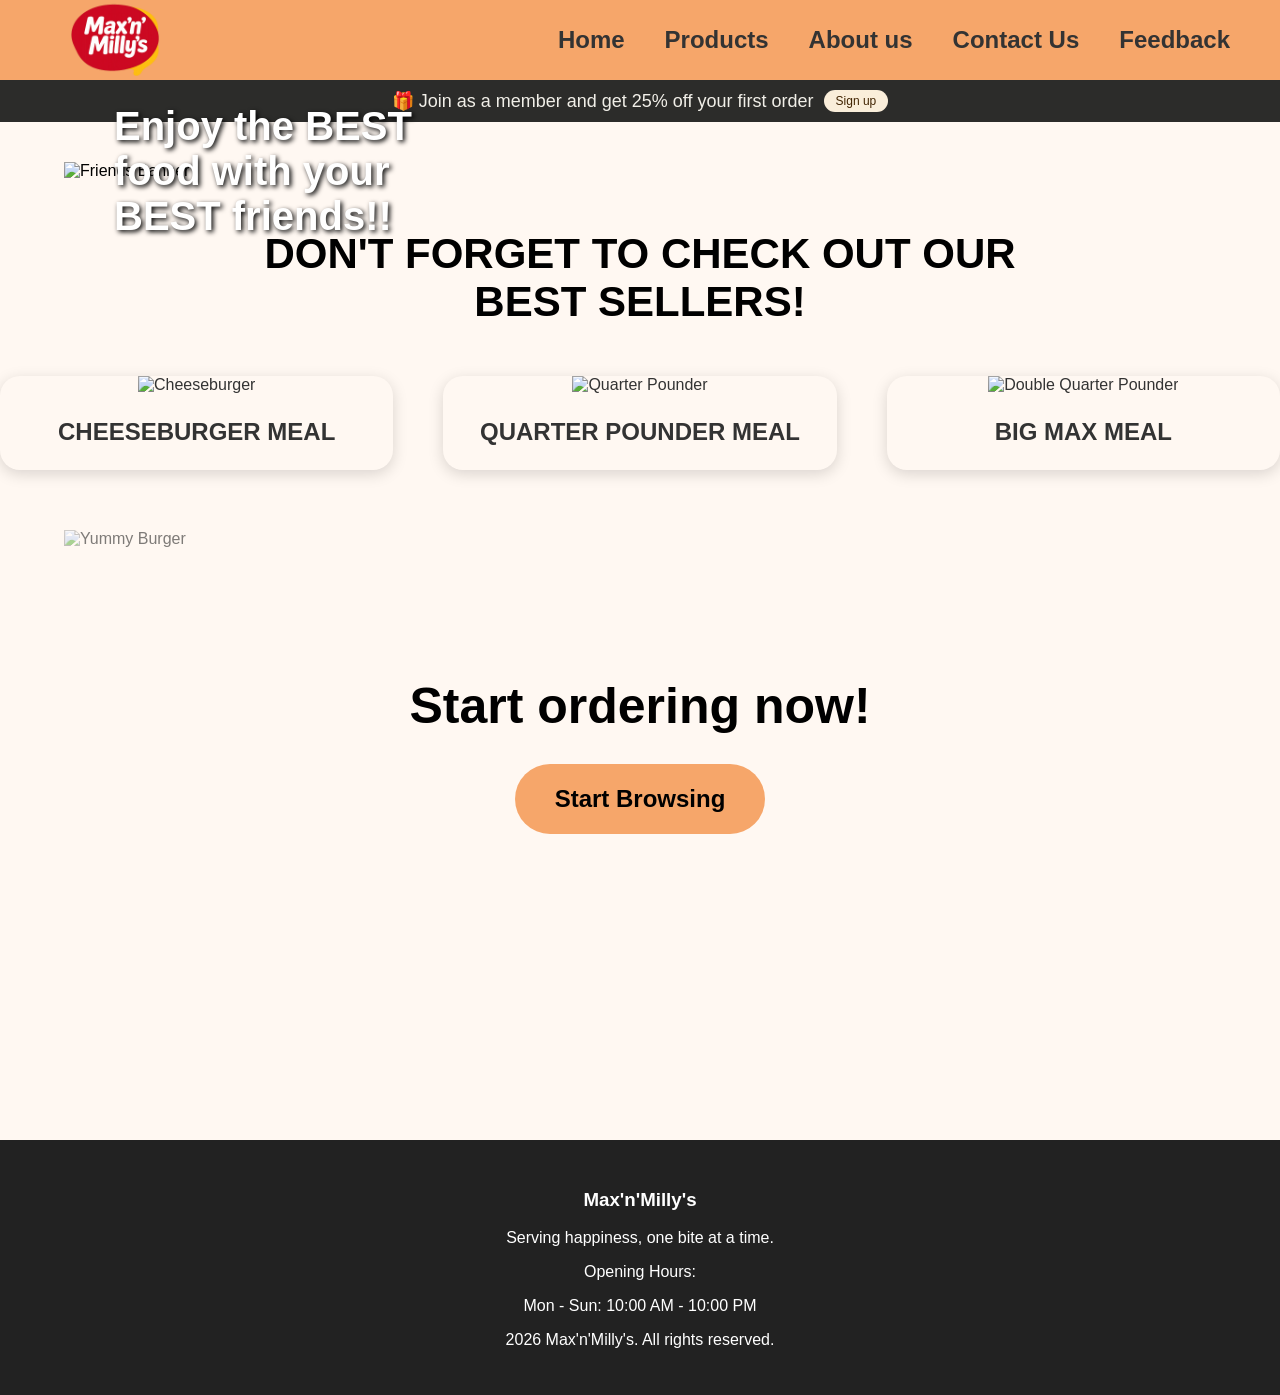
==== index.html @ 228cbca7 "Update index.html" ====
<!DOCTYPE html>
<html lang="en">
    <head>
        <meta charset="UTF-8">
        <meta name="viewport" content="width=device-width, initial-scale=1.0">
        <link rel="stylesheet" href="Homepage.css">
        <title>MaxnMilly's</title>
        <link rel="icon" href="img/Title Logo.png">
    </head>
<body>
  <nav class="navbar">
    <div class="logo">
        <img src="img/Logo.png" alt="Logo">
    </div>
    <ul class="nav-links">
        <li><a href="index.html">Home</a></li>
        <li><a href="menu.html">Products</a></li>
        <li><a href="Aboutus.html">About us</a></li>
        <li><a href="contact-us.html">Contact Us</a></li>
        <li><a href="feedbackform.html">Feedback</a></li>
    </ul>
</nav>
  <div class="promo-strip">
    <span class="promo-text">🎁 Join as a member and get 25% off your first order</span>
    <a href="sign up form.html" class="promo-button">Sign up</a>
  </div>
  <div class="friends-container">
    <img src="images/Friends eating yummy burgers.png" alt="Friends Banner" class="friends-img">
    <div class="friends-text">
        Enjoy the BEST<br>
        food with your<br>
        BEST friends!!
    </div>
</div>
<section class="best-sellers">
    <h2 class="best-seller-title">
    DON'T FORGET TO CHECK OUT OUR<br>
    BEST SELLERS!
    </h2>
    <div class="products">
        <div class="card">
            <a href="#"><img src="images/Cheeseburger meal.png" alt="Cheeseburger" class="burgers"></a>
            <a href="#"><h3>CHEESEBURGER MEAL</h3></a>
        </div>
        <div class="card">
            <a href="#"><img src="images/Quarter Pounder meal.png" alt="Quarter Pounder"></a>
            <a href="#"><h3>QUARTER POUNDER MEAL</h3></a>
        </div>
        <div class="card">
            <a href="#"><img src="images/BigMax meal.png" alt="Double Quarter Pounder"></a>
            <a href="#"><h3>BIG MAX MEAL</h3></a>
        </div>
    </div>
</section>
  <div class="image-container">
    <img src="images/MaxnMilly Burger.jpg" alt="Yummy Burger" class="centered-img">

    <div class="text-on-image">
        Start ordering now!
    </div>

    <div class="Browse-Button">
    <a href="menu.html"><button class="start-button">Start Browsing</button></a>
    </div>
</div>
<footer>
    <h3>Max'n'Milly's</h3>

    <p>Serving happiness, one bite at a time.</p>

    <p>Opening Hours:</p>
    <p>Mon - Sun: 10:00 AM - 10:00 PM</p>

    <p>2026 Max'n'Milly's. All rights reserved.</p>
</footer>
</body>
</html>
---- Homepage.css ----
body {
    margin: 0;
    background-color: #fff8f2;
    font-family: Arial, Helvetica, sans-serif;
}

.navbar {
    height: 50px;
    display: flex;
    justify-content: space-between;
    align-items: center;
    padding: 15px 50px;
    background-color: #f6a66a;
}

.logo img {
    height: 120px;
    width: auto;
    position: relative;
    top: 5px;
    right: 25px;
}



.nav-links {
    display: flex;
    list-style: none;
    gap: 40px;
}

.nav-links a {
    text-decoration: none;
    color: #333;
    font-size: 24px;
    font-weight: 600;
    transition: 0.3s;
}

.nav-links a:hover {
    color: white;
}

.promo-strip {
  background-color: #2c2c2a;
  color: #f1efe8;
  display: flex;
  align-items: center;
  justify-content: center;
  gap: 10px;
  padding: 10px 16px;
  font-size: 18px;
  font-weight: 500;
  text-align: center;
}

.promo-button {
  background-color: #faeeda;
  color: #412402;
  font-size: 12px;
  padding: 4px 12px;
  border-radius: 12px;
  text-decoration: none;
  white-space: nowrap;
}

.promo-button:hover {
  opacity: 0.85;
}

.friends-container {
    position: relative;
    width: 90%;
    margin: 40px auto;
}

.friends-img {
    width: 100%;
    height: 250px;
    object-fit: cover;
}

.friends-text {
    position: absolute;
    top: 50%;
    left: 50px;

    transform: translateY(-50%);

    font-size: 40px;
    font-weight: bold;
    color: white;

    text-shadow: 2px 2px 5px black;
}

.best-seller-title {
    text-align: center;
    font-size: 42px;
    margin: 50px 0;
}

.products {
    display: flex;
    justify-content: space-evenly;
    align-items: flex-start;
    gap: 50px;
}

.card {
    width: 400px;
    text-align: center;
    border-radius: 20px;
    box-shadow: 0 4px 15px rgba(0,0,0,0.15);
    transition: 0.3s;
}

.card img {
    width: 100%;
    height: 250px;
    object-fit: cover;
}

.card h3 {
    font-size: 24px;
    font-weight: 600;
}

.card a {
    text-decoration: none;
    color:#333;
    transition: 0.3s;
}

.card:hover {
    transform: translateY(-10px);
}

.centered-img {
  padding: 60px;
  margin: 0;
  opacity: 0.5;
}

.image-container {
    position: relative;
    width: 100%;
}

.image-container img {
    display: block;
    width: 90%;
    height: 500px;
    object-fit: cover;
    margin: auto;
}

.text-on-image {
    position: absolute;
    top: 38%;
    left: 50%;
    transform: translate(-50%, -50%);

    color: rgb(0, 0, 0);
    font-size: 50px;
    font-weight: bold;
}

.Browse-Button {
  position:absolute;
  top: 53%;
  left: 50%;
  transform: translate(-50%, -50%);
}

.start-button {
    width: 250px;
    height: 70px;
    background-color: #f6a66a;
    color: black;
    border: none;
    border-radius:35px;
    font-size: 24px;
    font-weight: bold;
    cursor: pointer;
}

.start-button:hover{
    background-color: #ffb67a;
    transform: scale(1.05);
    transition: 0.3s;
}

footer {
    background-color: #222;
    color: white;
    text-align: center;
    padding: 30px;
    margin-top: 50px;
}
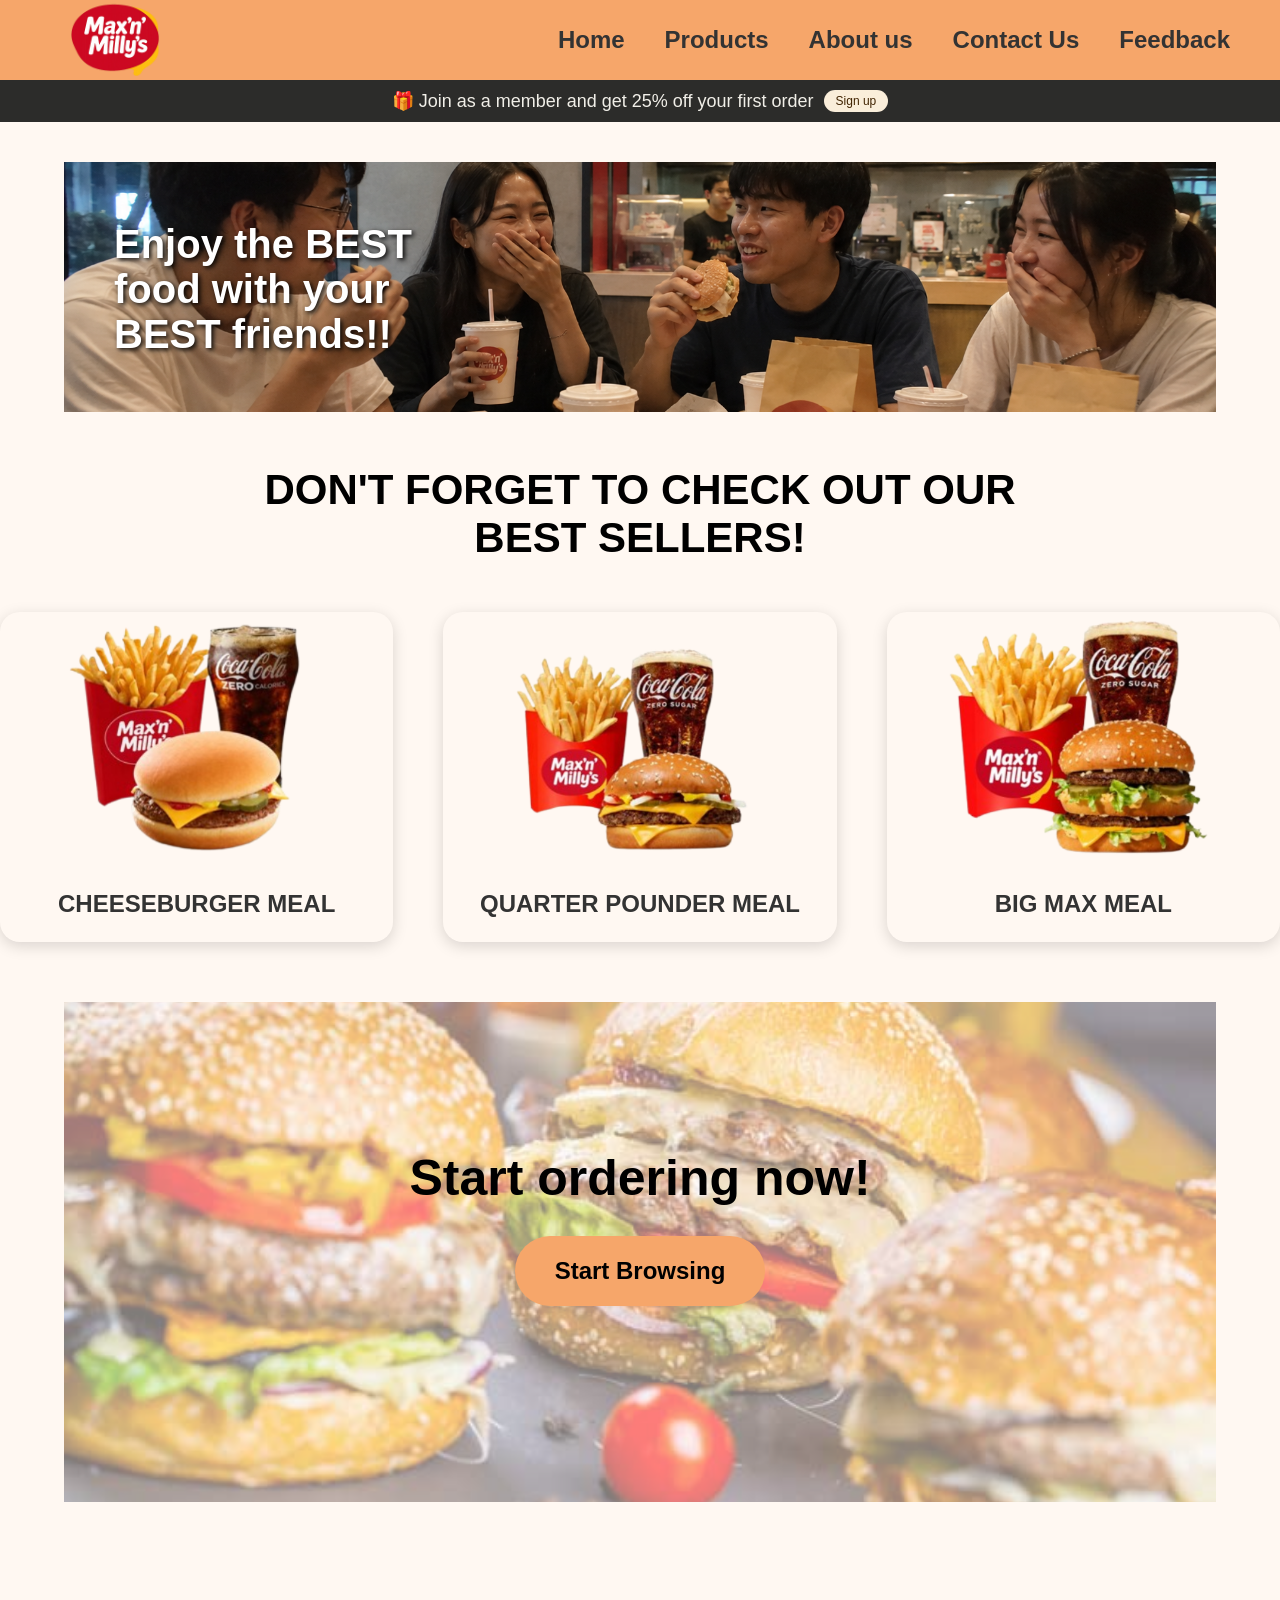
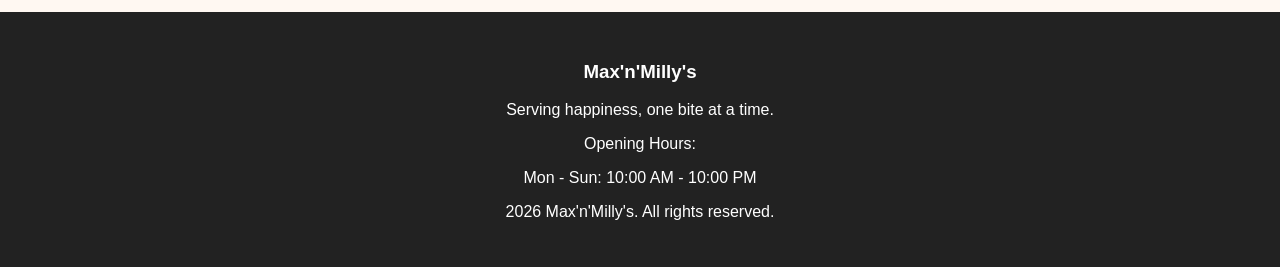
==== commit 64ab6b90: "Update index.html" ====
--- a/index.html
+++ b/index.html
@@ -25,7 +25,7 @@
     <a href="sign up form.html" class="promo-button">Sign up</a>
   </div>
   <div class="friends-container">
-    <img src="images/Friends eating yummy burgers.png" alt="Friends Banner" class="friends-img">
+    <img src="img/Friends eating yummy burgers.png" alt="Friends Banner" class="friends-img">
     <div class="friends-text">
         Enjoy the BEST<br>
         food with your<br>
@@ -39,21 +39,21 @@
     </h2>
     <div class="products">
         <div class="card">
-            <a href="#"><img src="images/Cheeseburger meal.png" alt="Cheeseburger" class="burgers"></a>
+            <a href="#"><img src="img/Cheeseburger meal.png" alt="Cheeseburger" class="burgers"></a>
             <a href="#"><h3>CHEESEBURGER MEAL</h3></a>
         </div>
         <div class="card">
-            <a href="#"><img src="images/Quarter Pounder meal.png" alt="Quarter Pounder"></a>
+            <a href="#"><img src="img/Quarter Pounder meal.png" alt="Quarter Pounder"></a>
             <a href="#"><h3>QUARTER POUNDER MEAL</h3></a>
         </div>
         <div class="card">
-            <a href="#"><img src="images/BigMax meal.png" alt="Double Quarter Pounder"></a>
+            <a href="#"><img src="img/BigMax meal.png" alt="Double Quarter Pounder"></a>
             <a href="#"><h3>BIG MAX MEAL</h3></a>
         </div>
     </div>
 </section>
   <div class="image-container">
-    <img src="images/MaxnMilly Burger.jpg" alt="Yummy Burger" class="centered-img">
+    <img src="img/MaxnMilly Burger.jpg" alt="Yummy Burger" class="centered-img">
 
     <div class="text-on-image">
         Start ordering now!
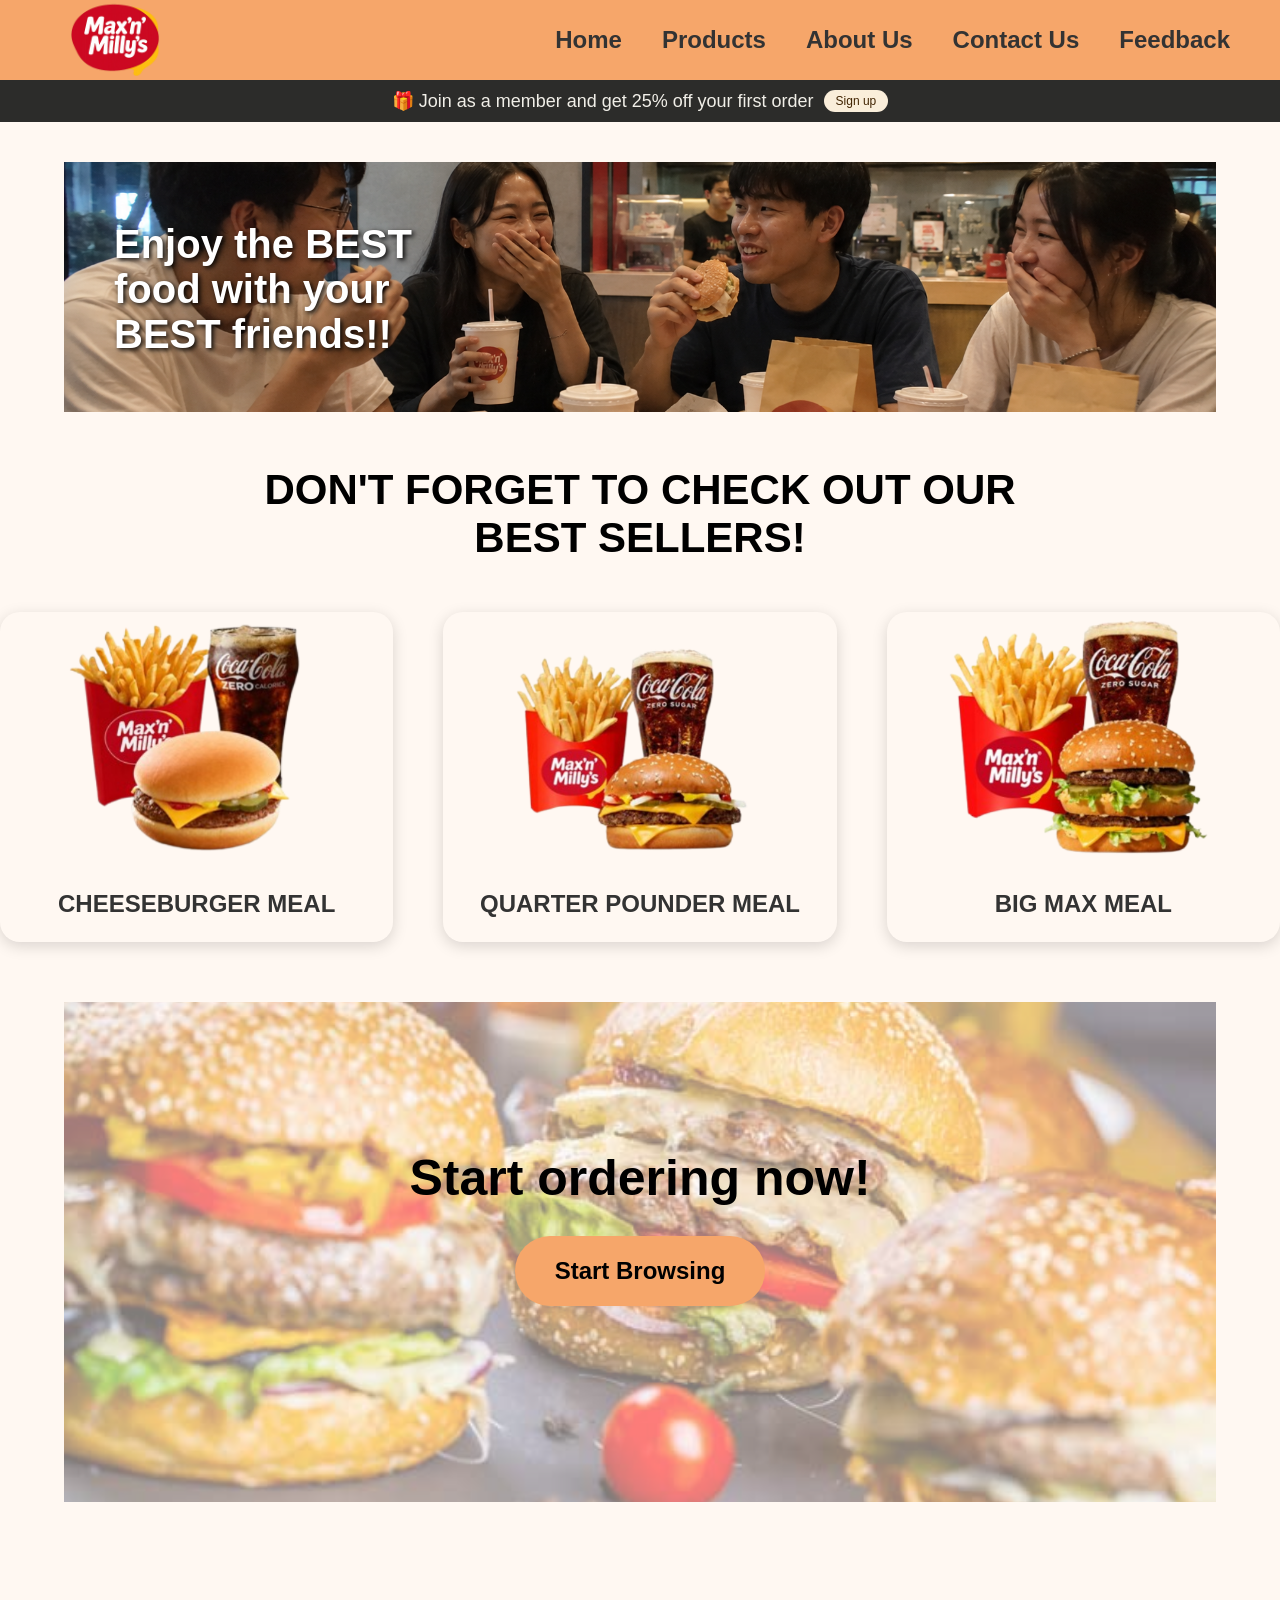
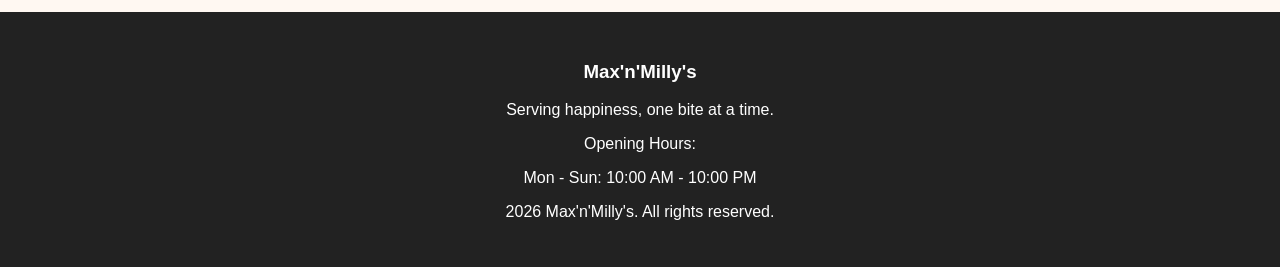
==== commit e6408fc0: "Update index.html" ====
--- a/index.html
+++ b/index.html
@@ -4,7 +4,7 @@
         <meta charset="UTF-8">
         <meta name="viewport" content="width=device-width, initial-scale=1.0">
         <link rel="stylesheet" href="Homepage.css">
-        <title>MaxnMilly's</title>
+        <title>Max'n'Milly's</title>
         <link rel="icon" href="img/Title Logo.png">
     </head>
 <body>
@@ -15,7 +15,7 @@
     <ul class="nav-links">
         <li><a href="index.html">Home</a></li>
         <li><a href="menu.html">Products</a></li>
-        <li><a href="Aboutus.html">About us</a></li>
+        <li><a href="Aboutus.html">About Us</a></li>
         <li><a href="contact-us.html">Contact Us</a></li>
         <li><a href="feedbackform.html">Feedback</a></li>
     </ul>
@@ -39,16 +39,16 @@
     </h2>
     <div class="products">
         <div class="card">
-            <a href="#"><img src="img/Cheeseburger meal.png" alt="Cheeseburger" class="burgers"></a>
-            <a href="#"><h3>CHEESEBURGER MEAL</h3></a>
+            <a href="Productpage.html"><img src="img/Cheeseburger meal.png" alt="Cheeseburger" class="burgers"></a>
+            <a href="Productpage.html"><h3>CHEESEBURGER MEAL</h3></a>
         </div>
         <div class="card">
-            <a href="#"><img src="img/Quarter Pounder meal.png" alt="Quarter Pounder"></a>
-            <a href="#"><h3>QUARTER POUNDER MEAL</h3></a>
+            <a href="Productpage.html"><img src="img/Quarter Pounder meal.png" alt="Quarter Pounder"></a>
+            <a href="Productpage.html"><h3>QUARTER POUNDER MEAL</h3></a>
         </div>
         <div class="card">
-            <a href="#"><img src="img/BigMax meal.png" alt="Double Quarter Pounder"></a>
-            <a href="#"><h3>BIG MAX MEAL</h3></a>
+            <a href="Productpage.html"><img src="img/BigMax meal.png" alt="Double Quarter Pounder"></a>
+            <a href="Productpage.html"><h3>BIG MAX MEAL</h3></a>
         </div>
     </div>
 </section>
--- a/Homepage.css
+++ b/Homepage.css
@@ -198,3 +198,10 @@
     padding: 30px;
     margin-top: 50px;
 }
+@media (max-width: 768px) {
+  .navbar {
+    flex-direction: column;
+    height: auto;
+    padding: 10px 20px;
+    gap: 10px;
+  }
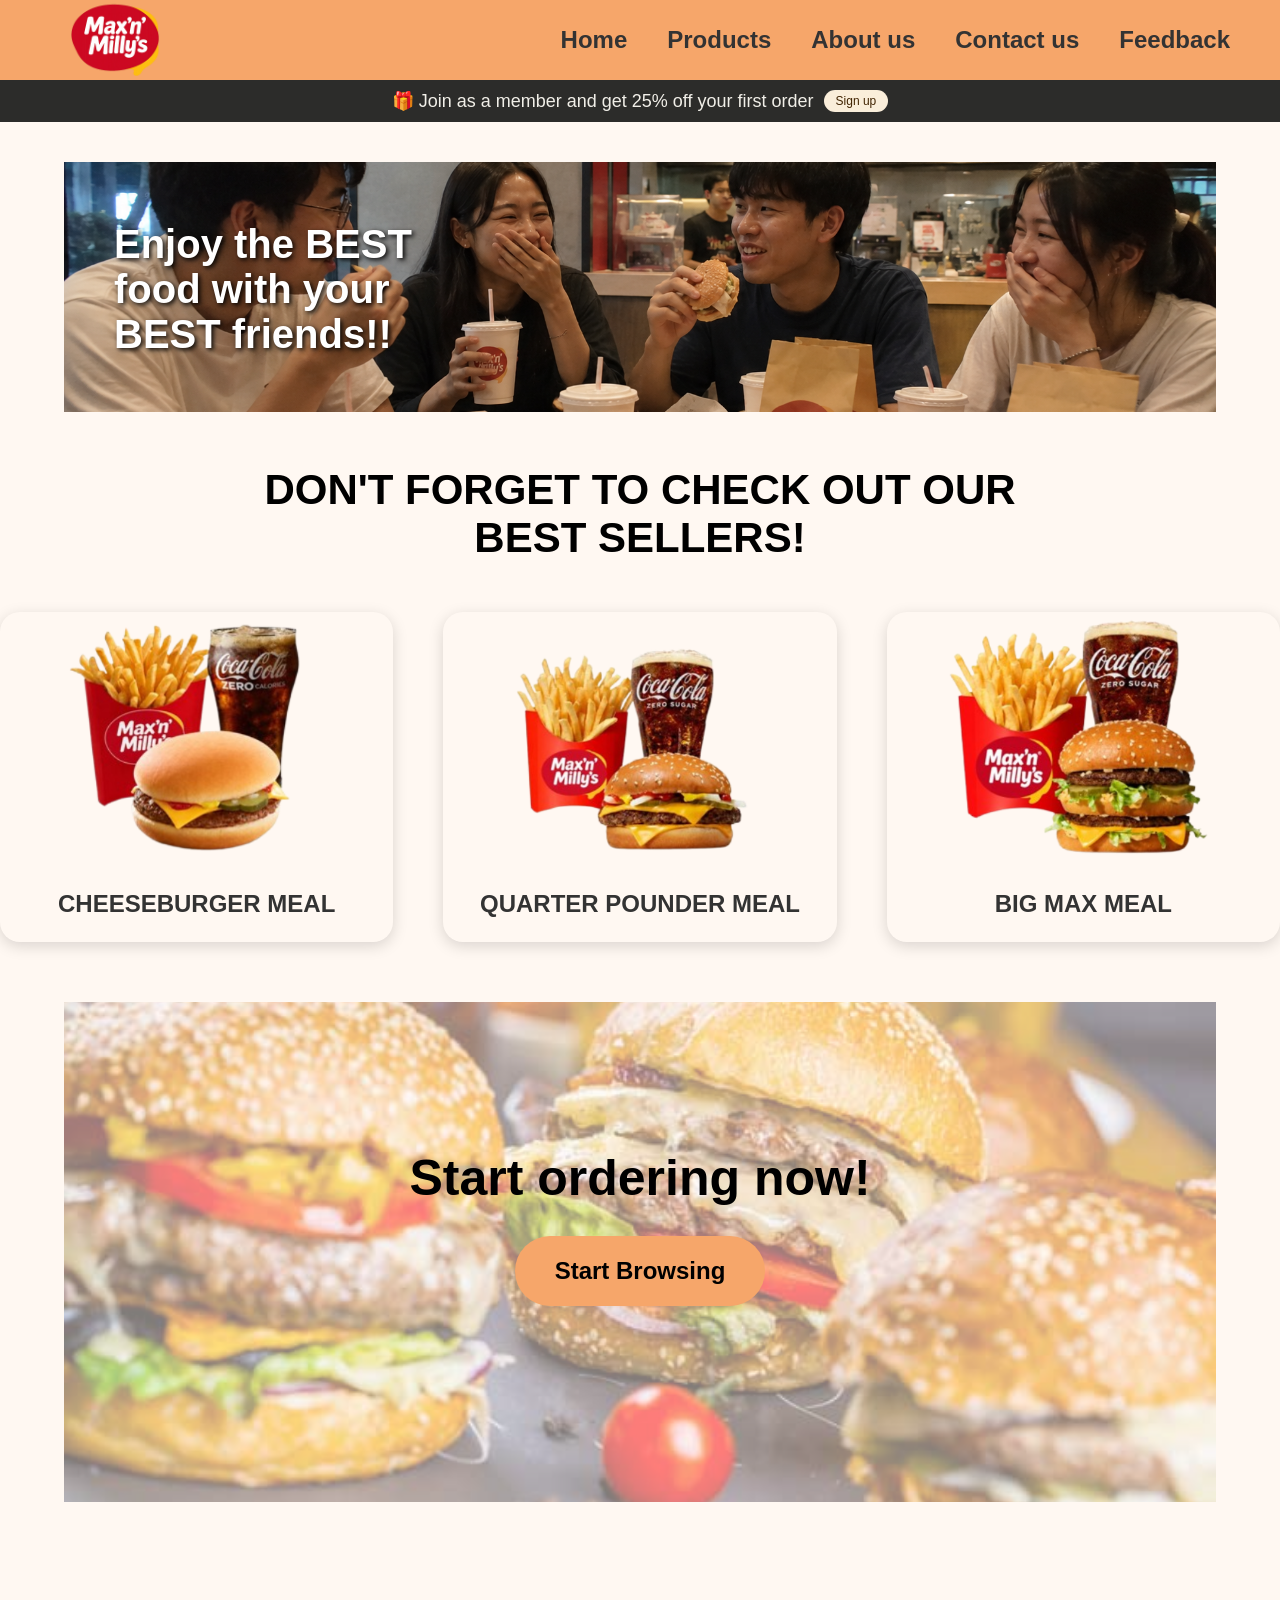
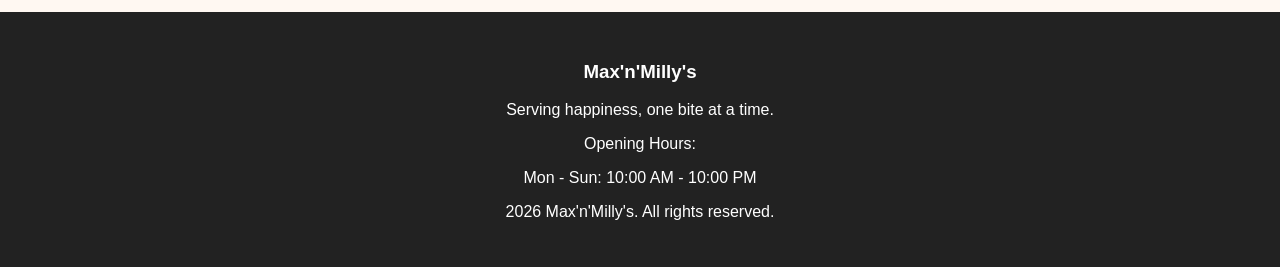
==== commit d0947c4b: "Update index.html" ====
--- a/index.html
+++ b/index.html
@@ -15,8 +15,8 @@
     <ul class="nav-links">
         <li><a href="index.html">Home</a></li>
         <li><a href="menu.html">Products</a></li>
-        <li><a href="Aboutus.html">About Us</a></li>
-        <li><a href="contact-us.html">Contact Us</a></li>
+        <li><a href="Aboutus.html">About us</a></li>
+        <li><a href="contact-us.html">Contact us</a></li>
         <li><a href="feedbackform.html">Feedback</a></li>
     </ul>
 </nav>
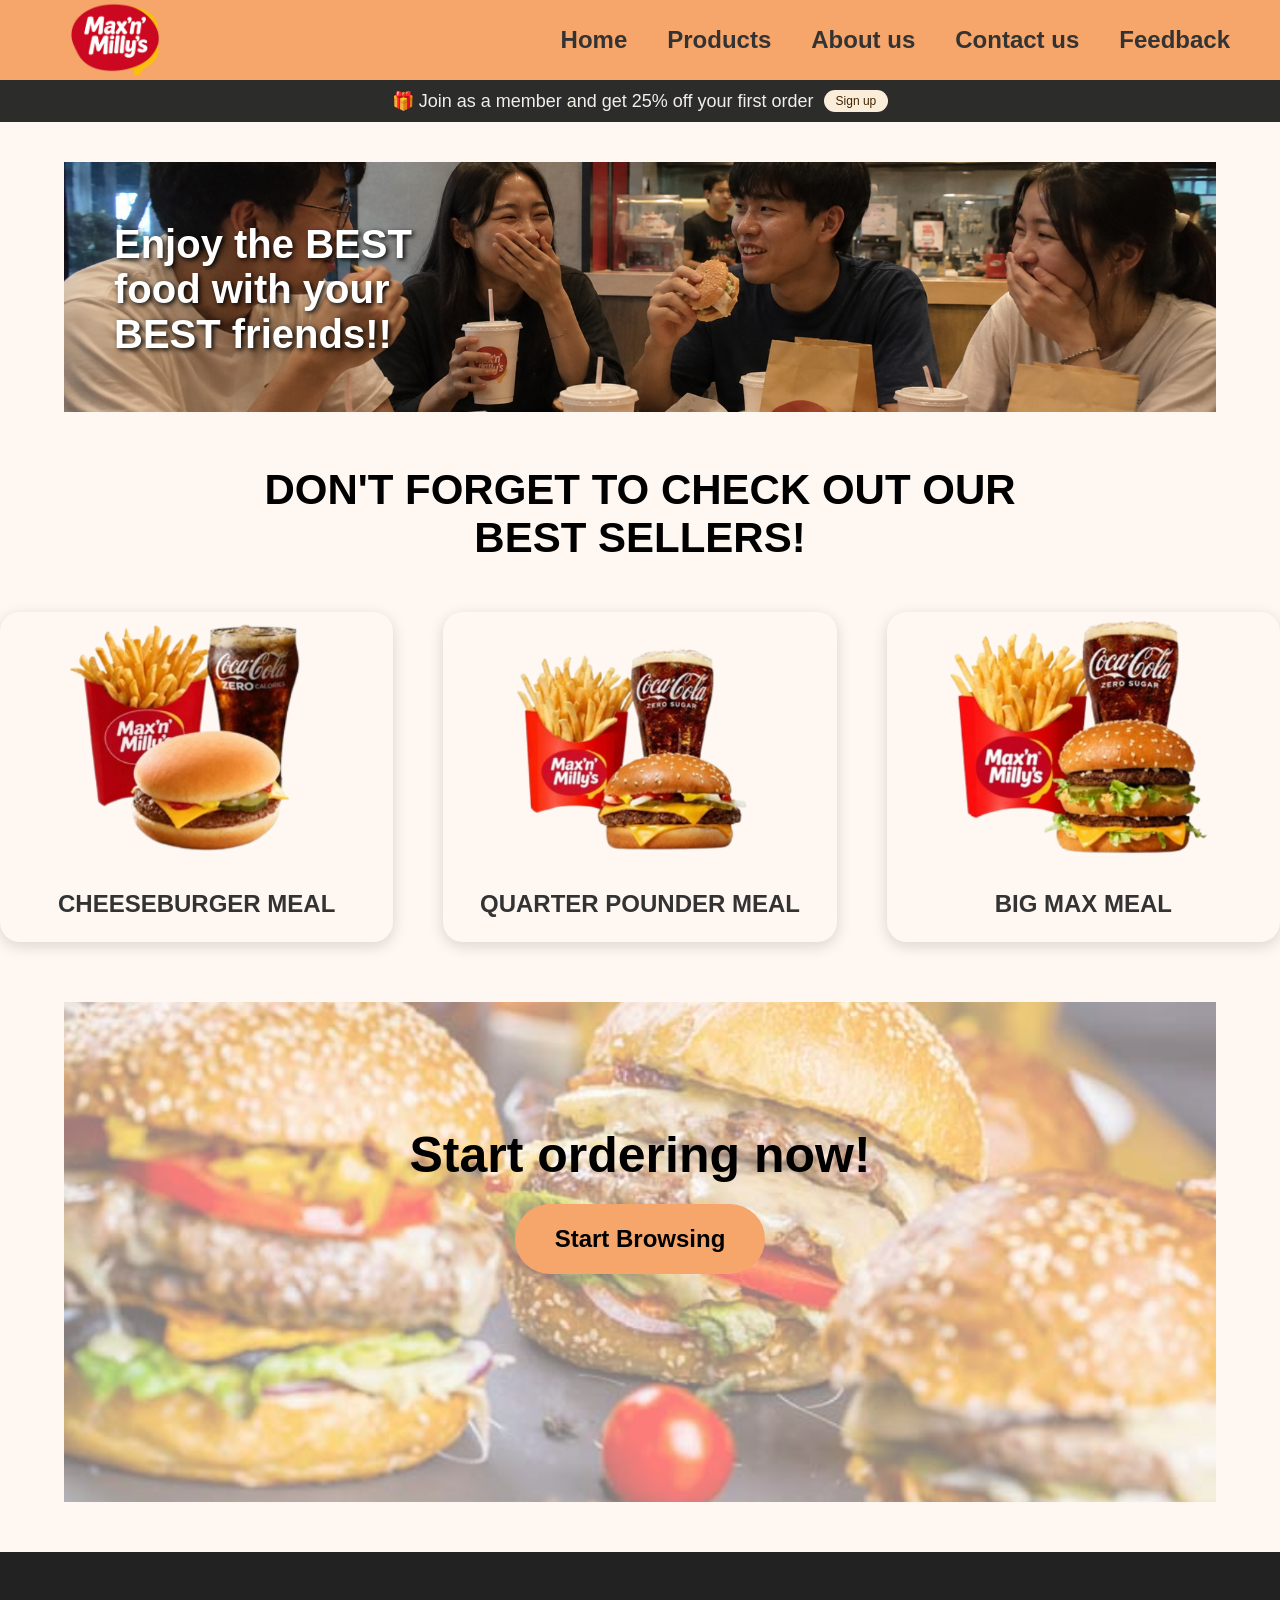
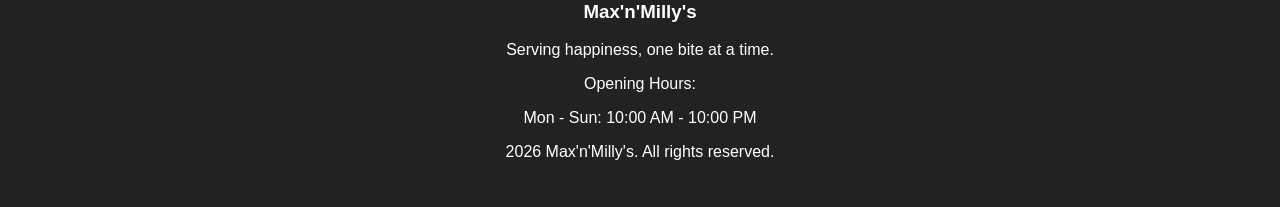
==== commit 19831c14: "Update index.html" ====
--- a/index.html
+++ b/index.html
@@ -1,3 +1,4 @@
+<!-- Author Tralvex Ang Jing Feng 261149U -->
 <!DOCTYPE html>
 <html lang="en">
     <head>
--- a/Homepage.css
+++ b/Homepage.css
@@ -103,7 +103,6 @@
 .products {
     display: flex;
     justify-content: space-evenly;
-    align-items: flex-start;
     gap: 50px;
 }
 
@@ -137,8 +136,7 @@
 }
 
 .centered-img {
-  padding: 60px;
-  margin: 0;
+  padding-top: 60px;
   opacity: 0.5;
 }
 
@@ -198,10 +196,34 @@
     padding: 30px;
     margin-top: 50px;
 }
+
 @media (max-width: 768px) {
-  .navbar {
+
+  .navbar{
     flex-direction: column;
     height: auto;
-    padding: 10px 20px;
-    gap: 10px;
-  }
+    padding: 20px;
+  }
+
+  .nav-links{
+    flex-direction: column;
+    gap: 15px;
+    text-align: center;
+  }
+
+  .products{
+    flex-direction: column;
+    align-items: center;
+  }
+
+  .card{
+    width: 90%;
+  }
+
+  .friends-text,
+  .text-on-image{
+    font-size: 30px;
+    text-align: center;
+  }
+
+}
